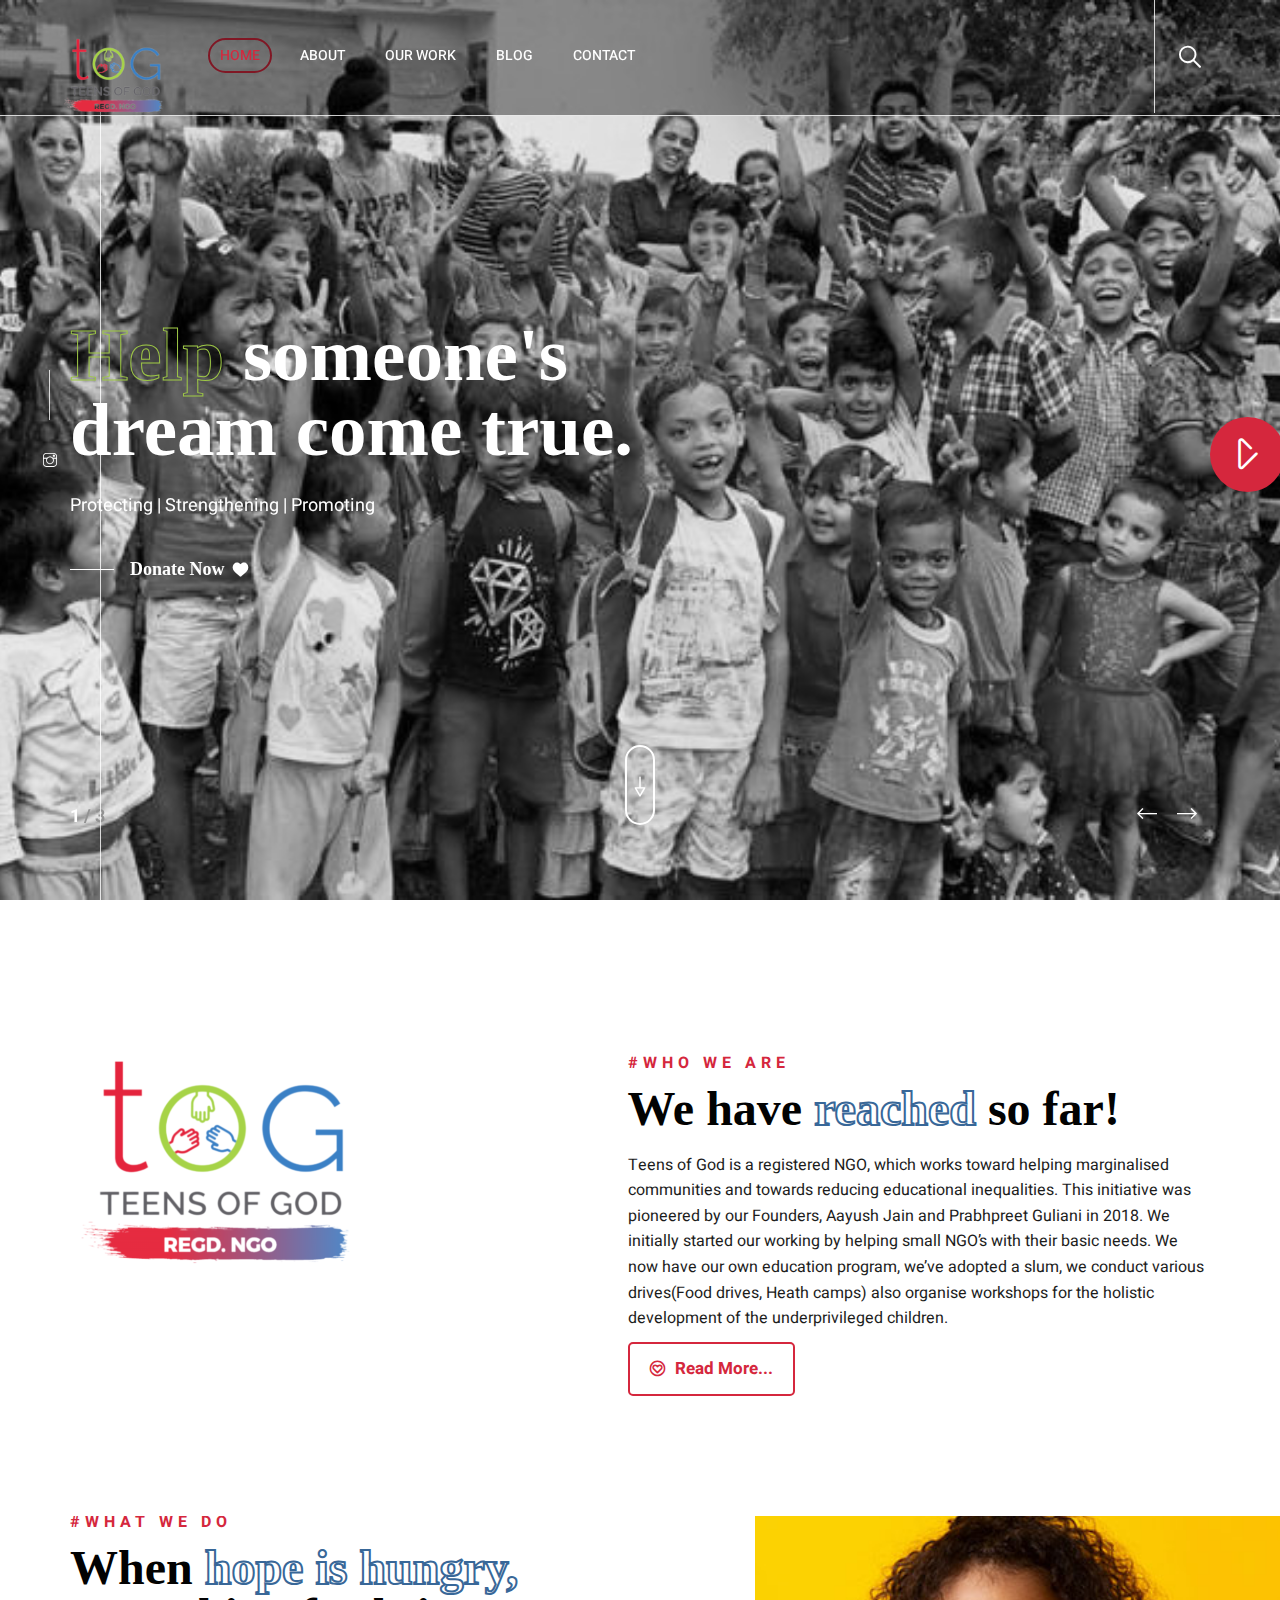
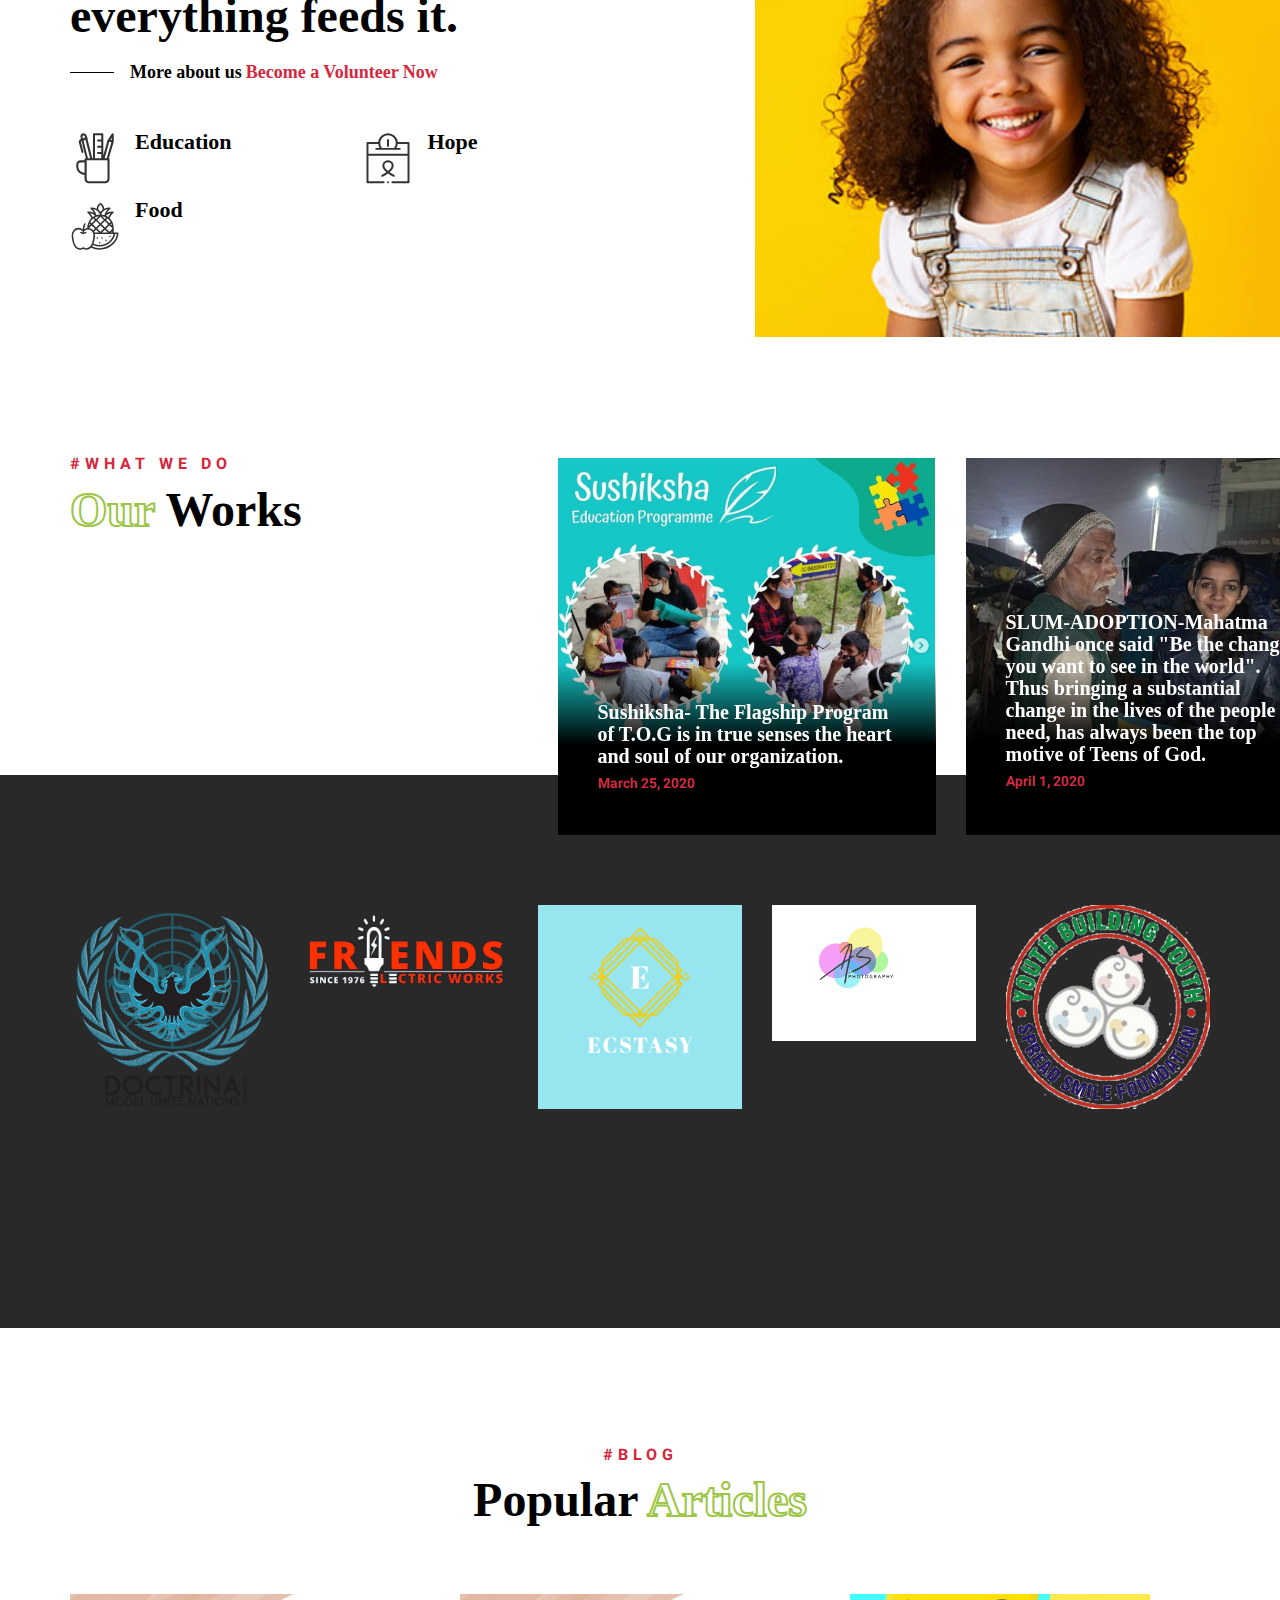
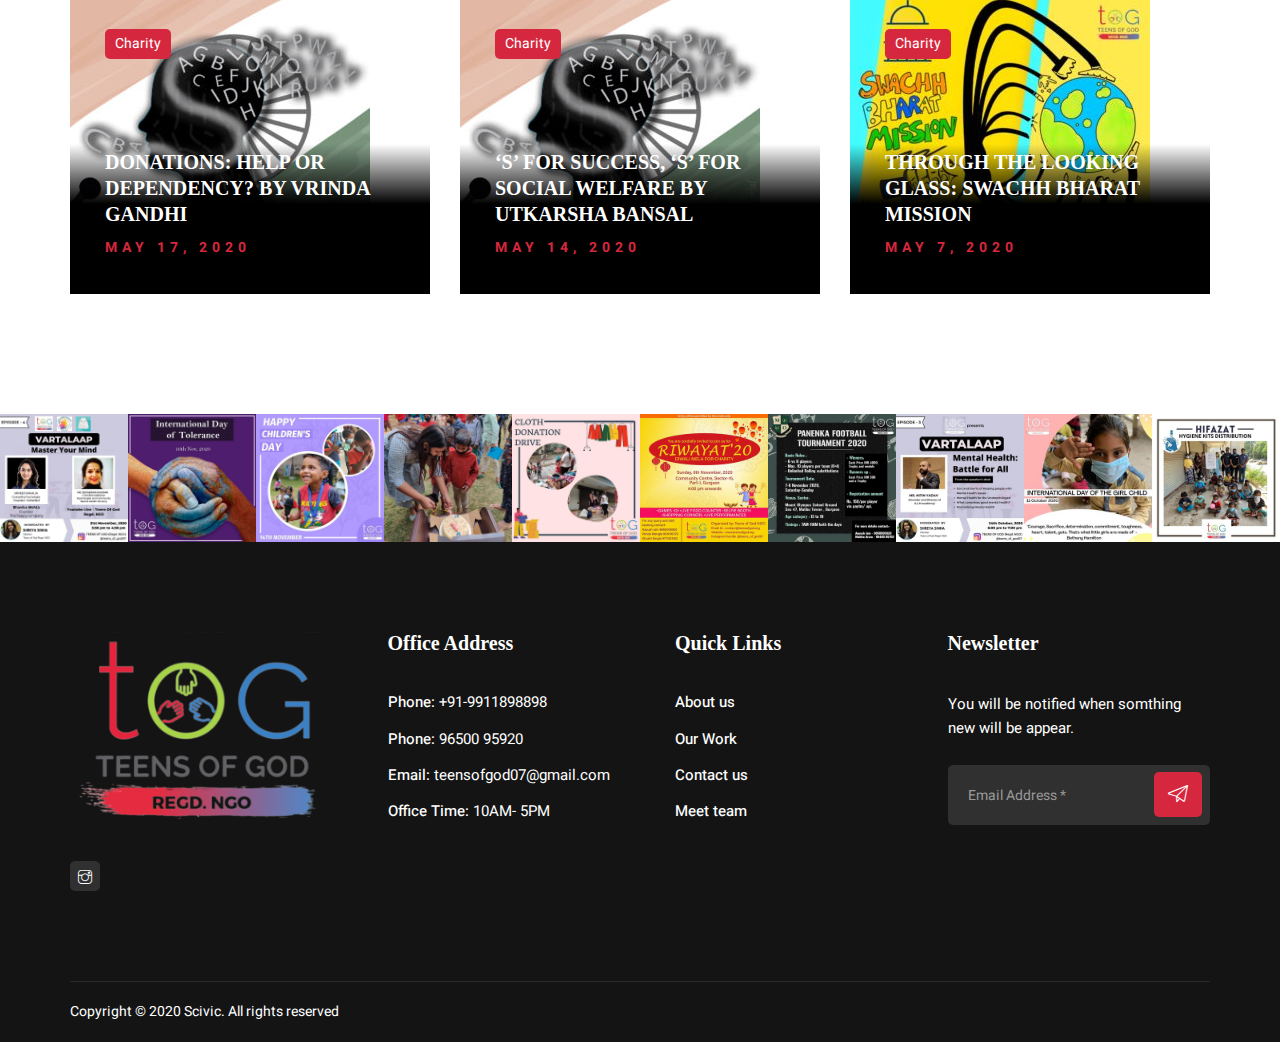
==== index.html @ b23a8e09 "host" ====
<!DOCTYPE html>
<html lang="en">


<head>
    <meta charset="utf-8">
    <meta http-equiv="X-UA-Compatible" content="IE=edge">
    <meta name="viewport" content="width=device-width, initial-scale=1">
    <meta name="author" content="">

    <title> TOG - Teens of God (Regd.NGO) Every effort count</title>

    <link href="assets/css/themify-icons.css" rel="stylesheet">
    <link href="assets/css/flaticon.css" rel="stylesheet">
    <link href="assets/css/bootstrap.min.css" rel="stylesheet">
    <link href="assets/css/animate.css" rel="stylesheet">
    <link href="assets/css/owl.carousel.css" rel="stylesheet">
    <link href="assets/css/owl.theme.css" rel="stylesheet">
    <link href="assets/css/slick.css" rel="stylesheet">
    <link href="assets/css/slick-theme.css" rel="stylesheet">
    <link href="assets/css/swiper.min.css" rel="stylesheet">
    <link href="assets/css/owl.transitions.css" rel="stylesheet">
    <link href="assets/css/jquery.fancybox.css" rel="stylesheet">
    <link href="assets/css/style.css" rel="stylesheet">



</head>

<body>

  
    <div class="page-wrapper">

        
        <div class="preloader">
            <div class="preloader-inner">
                <div class="double-bounce1"></div>
                <div class="double-bounce2"></div>
            </div>
        </div>
        

        
        <header id="header" class="site-header header-style-1">
            <!-- <div class="overlay1"></div> -->
            <nav class="navigation navbar navbar-default">
                <div class="container-fluid">
                    <div class="navbar-header">
                        <button type="button" class="open-btn">
                            <span class="sr-only">Toggle navigation</span>
                            <span class="icon-bar"></span>
                            <span class="icon-bar"></span>
                            <span class="icon-bar"></span>
                        </button>
                        <a class="navbar-brand" href="index.html"><img src="assets/images/logo-4.png" height="80px"
                                alt></a>
                    </div>
                    <div id="navbar" class="navbar-collapse collapse navbar-left navigation-holder">
                        <button class="close-navbar"><i class="ti-close"></i></button>
                        <ul class="nav navbar-nav">



                            <li class="current-menu-item"><a href="index.html">Home</a></li>





                            <li><a href="about.html">About</a></li>


                            <li><a href="our-work.html">Our Work</a></li>
                            <li><a href="blog.html">Blog</a></li>


                            <li><a href="contact.html">Contact</a></li>
                        </ul>
                    </div><!-- end of nav-collapse -->

                    <div class="cart-search-contact">
                        <div class="header-search-form-wrapper" style="padding-right: 10px;">
                            <button class="search-toggle-btn"><i class="fi flaticon-search"></i></button>
                            <div class="header-search-form">
                                <form>
                                    <div>
                                        <input type="text" class="form-control" placeholder="Search here...">
                                        <button type="submit"><i class="ti-search"></i></button>
                                    </div>
                                </form>
                            </div>
                        </div>
                        
                        <div class="donate-btn">
                            <!-- <a id="don"href="#" class="theme-btn-s1"><i class="fi flaticon-like"></i> Donate Now</a>
                            <script>
                                document.getElementById("don").addEventListener('click',(e)=>{
                                    var f=document.getElementById("pay");
                                    f.submit();
                                    
                                });
                            </script> -->
                            <form id="pay"><script src="https://checkout.razorpay.com/v1/payment-button.js" data-payment_button_id="pl_G3BEYENTpF7dLV"> </script> </form>
                        </div>
                    </div>

                </div><!-- end of container -->
            </nav>
        </header>
       


        
        <section class="hero-slider hero-style-1">

            <div class="swiper-container">
                <div class="swiper-wrapper">
                    <div class="swiper-slide overlay">
                        <div class="slide-inner slide-bg-image" data-background="assets/images/slider/1.1.jpg">
                            <div class="container">
                                <div data-swiper-parallax="300" class="slide-title">
                                    <h2> <span>Help</span> someone's dream come true.</h2>
                                </div>
                                <div data-swiper-parallax="400" class="slide-text">
                                    <p>Protecting | Strengthening | Promoting</p>
                                </div>
                                <div class="clearfix"></div>
                                <div data-swiper-parallax="500" class="slide-btns">
                                    <a href="#" class="theme-btn-s2">Donate Now <i class="fi flaticon-heart-1"></i></a>
                                </div>
                                <div class="video-btns">
                                    <a href="https://www.instagram.com/p/BrpBWwZh907/embed" class="video-btn"
                                        data-type="iframe" tabindex="0"><i class="fi flaticon-play-1"></i></a>
                                </div>
                            </div>
                        </div> <!-- end slide-inner -->
                    </div> <!-- end swiper-slide -->

                    <div class="swiper-slide">
                        <div class="slide-inner slide-bg-image" data-background="assets/images/slider/2.2.jpg">
                            <div class="container">
                                <div data-swiper-parallax="300" class="slide-title">
                                    <h2>Help <span>someone's dream</span> come true.</h2>
                                </div>
                                <div data-swiper-parallax="400" class="slide-text">
                                    <p>Protecting | Strengthening | Promoting</p>
                                </div>
                                <div class="clearfix"></div>
                                <div data-swiper-parallax="500" class="slide-btns">
                                    <a href="#" class="theme-btn-s2">Donate Now <i class="fi flaticon-heart-1"></i></a>
                                </div>
                                <div class="video-btns">
                                    <a href="https://www.instagram.com/p/BrpBWwZh907/embed" class="video-btn"
                                        data-type="iframe" tabindex="0"><i class="fi flaticon-play-1"></i></a>
                                </div>
                            </div>
                        </div> <!-- end slide-inner -->
                    </div> <!-- end swiper-slide -->

                    <div class="swiper-slide">
                        <div class="slide-inner slide-bg-image" data-background="assets/images/slider/3.3.jpg">
                            <div class="container">
                                <div data-swiper-parallax="300" class="slide-title">
                                    <h2>Help someone's dream <span>come true.</span></h2>
                                </div>
                                <div data-swiper-parallax="400" class="slide-text">
                                    <p>Protecting | Strengthening | Promoting</p>
                                </div>
                                <div class="clearfix"></div>
                                <div data-swiper-parallax="500" class="slide-btns">
                                    <a href="https://razorpay.com/payment-button/pl_G3BEYENTpF7dLV/view/?utm_source=payment_button&utm_medium=button&utm_campaign=payment_button" class="theme-btn-s2">Donate Now <i class="fi flaticon-heart-1"></i></a>
                                </div>
                                <div class="video-btns">
                                    <a href="https://www.instagram.com/p/BrpBWwZh907/embed" class="video-btn"
                                        data-type="iframe" tabindex="0"><i class="fi flaticon-play-1"></i></a>
                                </div>
                            </div>
                        </div> <!-- end slide-inner -->
                    </div><!-- end swiper-slide -->
                </div>
                <!-- end swiper-wrapper -->

                <!-- swipper controls -->
                <div class="swiper-pagination"></div>
                <div class="container">
                    <div class="swiper-button-next"></div>
                    <div class="swiper-button-prev"></div>
                </div>

                <div class="social" style="z-index: 100000000000 !important;">
                    <ul>
                        
                        <li><a href="https://www.instagram.com/teens_of_god07/"><i class="ti-instagram"></i></a></li>
                    </ul>
                </div>

                <div class="scroll">
                    <a href="#about" id="scroll"><i class="fi flaticon-down-arrow-2"></i></a>
                </div>

            </div>
        </section>
       


       
        <section class="target-area section-padding" id="about">
            <div class="container">
                <div class="row">
                    <div class="col col-md-5">
                        <div class="img-holder" style="padding-top:30px;">
                            <img src="assets/images/logo-4.png" alt>
                        </div>
                    </div>
                    <div class="col col-md-7">
                        <div class="target-content">
                            <div class="section-title">
                                <span>#Who we are</span>
                                <h2>We have <span style="-webkit-text-stroke-color: #386798">reached</span> so far!</h2>
                            </div>
                            <div class="content">
                                <p>Teens of God is a registered NGO, which works toward helping marginalised communities
                                    and towards reducing educational inequalities. This initiative was pioneered by our
                                    Founders, Aayush Jain and Prabhpreet Guliani in 2018. We initially started our
                                    working by helping small NGO’s with their basic needs. We now have our own education
                                    program, we’ve adopted a slum, we conduct various drives(Food drives, Heath camps)
                                    also organise workshops for the holistic development of the underprivileged
                                    children.</p>

                                <!-- <div class="goal-raised">
                                    <div>
                                        <span>Donation goal </span>
                                        <h3>Rs. 45,000</h3>
                                    </div>
                                    <div>
                                        <span>Donation raised </span>
                                        <h3>Rs. 35,000</h3>                                        
                                    </div>
                                </div> -->
                               
                                    
                                <a href="about.html" class="theme-btn-s3"><i class="fi flaticon-like"></i> Read More...</a>
                            </div>
                        </div>
                    </div>
                </div>
            </div> <!-- end container -->
        </section>
        


  


        <section class="about-section">
            <div class="content-area">
                <div class="left-col">
                    <div class="about-area">
                        <div class="section-title">
                            <span>#What we do</span>
                            <h2>When <span style="-webkit-text-stroke-color: #386798">hope is hungry, </span>everything feeds it.</h2>
                        </div>
                        <div class="about-details">
                            <div>
                                <a href="about.html" class="theme-btn-s4">More about us</a>
                                <a href="contact.html" class="theme-btn-s5">Become a Volunteer Now</a>
                            </div>
                            <div class="about-features">
                                <div>
                                    <div class="icon">
                                        <i class="fi flaticon-pencil-case"></i>
                                    </div>
                                    <h3>Education</h3>

                                </div>
                                <div>
                                    <div class="icon">
                                        <i class="fi flaticon-donation"></i>
                                    </div>
                                    <h3>Hope</h3>
                                </div>
                                <div>
                                    <div class="icon">
                                        <i class="fi flaticon-fruits"></i>
                                    </div>
                                    <h3>Food</h3>
                                </div>
                            </div>
                        </div>
                    </div>
                </div>
                <div class="right-col data-bg-image" data-background="assets/images/about-s3.jpg">
                    <div class="img-holder" >
                        <!-- <img src="assets/images/about.jpg" alt> -->

                    </div>
                </div>
            </div> <!-- end content-area -->
        </section>
        


       
        <section class="events-section section-padding">
            <div class="container">
                <div class="row">
                    <div class="col col-md-5">
                        <div class="section-title">
                            <span>#What we do</span>
                            <h2><span>Our </span>Works</h2>
                        </div>
                        <div class="about-details">
                            
                        </div>
                    </div>
                    <div class="col col-md-7">

                        <div class="events-slider-holder">
                            <div class="events-slider">
                                
                                <div class="events-slider-item">
                                    <div class="grid">
                                        <div class="img-holder">
                                            <img src="assets/images/Sushiksha.png" alt>
                                        </div>
                                        <div class="details">
                                            <div class="inner">
                                                <h3><a href="Sushiksha.html">Sushiksha- The Flagship Program of T.O.G is in true senses the heart and soul of our organization.</a></h3>
                                                <p> March 25, 2020</p>
                                            </div>
                                        </div>
                                    </div>
                                </div>
                                <div class="events-slider-item">
                                    <div class="grid">
                                        <div class="img-holder">
                                            <img src="assets/images/slum.png" alt>
                                        </div>
                                        <div class="details">
                                            <div class="inner">
                                                <h3><a href="Slum.html">SLUM-ADOPTION-Mahatma Gandhi once said "Be the change you want to see in the world". Thus bringing a substantial change in the lives of the people in need, has always been the top motive of Teens of God.</a></h3>
                                                <p> April 1, 2020</p>
                                            </div>
                                        </div>
                                    </div>
                                </div>
                            </div>

                            <div class="events-slider-nav">
                                <div class="events-slider-arrows">
                                    <div class="slider-prev"><i class="fi flaticon-back"></i></div>
                                    <div class="slider-next"><i class="fi flaticon-next"></i></div>
                                </div>
                            </div>

                        </div>
                    </div>
                </div>
            </div> <!-- end container -->
        </section>
        


        <section class="partner-section">
            <h2 class="hidden">Partners</h2>
            <div class="container">
                <div class="row">
                    <div class="col col-xs-12">
                        <div class="partners-slider">
                            <div>
                                <img src="assets/images/partners/1.png" alt>
                            </div>
                            <div>
                                <img src="assets/images/partners/2.png" alt>
                            </div>
                            <div>
                                <img src="assets/images/partners/3.png" alt>
                            </div>
                            <div>
                                <img src="assets/images/partners/4.png" alt>
                            </div>
                            <div>
                                <img src="assets/images/partners/5.png" alt>
                            </div>
                            <div>
                                <img src="assets/images/partners/6.png" alt>
                            </div>
                          
                        </div>
                    </div>
                </div>
            </div> 
            
        </section>
     


     

      
        <section class="blog-section section-padding">
            <div class="container">
                <div class="row">
                    <div class="col col-xs-12">
                        <div class="section-title-s2">
                            <span>#Blog</span>
                            <h2>Popular <span>Articles</span></h2>
                        </div>
                    </div>
                </div>
                <div class="row">
                    <div class="col col-xs-12">
                        <div class="blog-grids">
                            <div class="grid">
                                <div class="entry-media">
                                    <img src="assets/images/blog/blog2.jpg" alt>
                                </div>
                                <div class="cat">
                                    <a href="#">Charity</a>
                                </div>
                                <div class="entry-details">
                                    <h3><a href="blog1.html">DONATIONS: HELP OR DEPENDENCY? BY VRINDA GANDHI</a></h3>
                                    <p class="date">May 17, 2020</p>
                                </div>
                            </div>
                            <div class="grid">
                                <div class="entry-media">
                                    <img src="assets/images/blog/blog2.jpg" alt>
                                </div>
                                <div class="cat">
                                    <a href="#">Charity</a>
                                </div>
                                <div class="entry-details">
                                    <h3><a href="blog2.html">‘S’ FOR SUCCESS, ‘S’ FOR SOCIAL WELFARE BY UTKARSHA BANSAL</a></h3>
                                    <p class="date">May 14, 2020</p>
                                </div>
                            </div>
                            <div class="grid">
                                <div class="entry-media">
                                    <img src="assets/images/blog/blog3.jpeg" alt>
                                </div>
                                <div class="cat">
                                    <a href="#">Charity</a>
                                </div>
                                <div class="entry-details">
                                    <h3><a href="blog3.html">THROUGH THE LOOKING GLASS: SWACHH BHARAT MISSION</a></h3>
                                    <p class="date">May 7, 2020</p>
                                </div>
                            </div>
                        </div>
                       
                    </div>
                </div>
            </div> <!-- end container -->
        </section>
      
      

       
        <section class="instagram-section">
            <h2 class="hidden">Instagran</h2>
            <div class="instagram-grids">
                <div class="grid">
                    <a href="https://www.instagram.com/p/CHunB7HFliO/" target="_blank"><img src="assets/images/instagram/1.jpg" alt></a>
                    
                </div>
                <div class="grid">
                    <a href="#" target="_blank"><img src="assets/images/instagram/2.jpg" alt></a>
                </div>
                <div class="grid">
                    <a href="#"target="_blank"><img src="assets/images/instagram/3.jpg" alt></a>
                </div>
                <div class="grid">
                    <a href="#"target="_blank"><img src="assets/images/instagram/4.jpg" alt></a>
                </div>
                <div class="grid">
                    <a href="#"target="_blank"><img src="assets/images/instagram/5.jpg" alt></a>
                </div>
                <div class="grid">
                    <a href="#"target="_blank"><img src="assets/images/instagram/6.jpg" alt></a>
                </div>
                <div class="grid"target="_blank">
                    <a href="#"><img src="assets/images/instagram/7.jpg" alt></a>
                </div>
                <div class="grid"target="_blank">
                    <a href="#"><img src="assets/images/instagram/8.jpg" alt></a>
                </div>
                <div class="grid"target="_blank">
                    <a href="#"><img src="assets/images/instagram/9.jpg" alt></a>
                </div>
                <div class="grid"target="_blank">
                    <a href="#"><img src="assets/images/instagram/10.jpg" alt></a>
                </div>
            </div>
        </section>
       


       
        <footer class="site-footer">
            <div class="upper-footer">
                <div class="container">
                    <div class="row">
                        <div class="col col-lg-3 col-md-3 col-sm-6">
                            <div class="widget about-widget">
                                <div class="widget-title">
                                    <h3>
                                        <span class="hidden">About us</span>
                                        <img src="assets/images/logo-4.png" alt>
                                    </h3>
                                </div>
                                
                                <div class="social-icons">
                                    <ul>
                                        
                                        <li><a href="https://www.instagram.com/teens_of_god07/"><i class="ti-instagram"></i></a></li>
                                    </ul>
                                </div>
                            </div>
                        </div>
                        <div class="col col-lg-3 col-md-3 col-sm-6">
                            <div class="widget contact-widget service-link-widget">
                                <div class="widget-title">
                                    <h3>Office Address</h3>
                                </div>
                                <ul>
                                    
                                    <li><span>Phone:</span>  +91-9911898898</li>
                                    <li><span>Phone:</span>  96500 95920</li>
                                    <li><span>Email:</span> teensofgod07@gmail.com</li>
                                    <li><span>Office Time:</span> 10AM- 5PM</li>
                                </ul>
                            </div>
                        </div>
                        <div class="col col-lg-3 col-md-3 col-sm-6">
                            <div class="widget link-widget">
                                <div class="widget-title">
                                    <h3>Quick Links</h3>
                                </div>
                                <ul>
                                    <li><a href="about.html">About us</a></li>
                                    <li><a href="our-work.html">Our Work</a></li>
                                    <li><a href="contact.html">Contact us</a></li>
                                    <li><a href="team.html">Meet team</a></li>
                                </ul>
                                
                            </div>
                        </div>
                        <div class="col col-lg-3 col-md-3 col-sm-6">
                            <div class="widget newsletter-widget">
                                <div class="widget-title">
                                    <h3>Newsletter</h3>
                                </div>
                                <p>You will be notified when somthing new will be appear.</p>
                                <form>
                                    <div class="input-1">
                                        <input type="email" class="form-control" placeholder="Email Address *" required>
                                    </div>
                                    <div class="submit clearfix">
                                        <button type="submit"><i class="fi flaticon-paper-plane"></i></button>
                                    </div>
                                </form>
                            </div>
                        </div>
                    </div>
                </div> <!-- end container -->
            </div>
            <div class="lower-footer">
                <div class="container">
                    <div class="row">
                        <div class="separator"></div>
                        <div class="col col-xs-12">
                            <p class="copyright">Copyright &copy; 2020 Scivic. All rights reserved</p>
                           
                        </div>
                    </div>
                </div>
            </div>
        </footer>
       
    </div>
  



 
    <script src="assets/js/jquery.min.js"></script>
    <script src="assets/js/bootstrap.min.js"></script>

   
    <script src="assets/js/jquery-plugin-collection.js"></script>
    <script src="assets/js/script.js"></script>
</body>

</html>
---- assets/css/themify-icons.css ----
@font-face {
	font-family: 'themify';
	src:url('../fonts/themify9f24.eot?-fvbane');
	src:url('../fonts/themifyd41d.eot?#iefix-fvbane') format('embedded-opentype'),
		url('../fonts/themify9f24.woff?-fvbane') format('woff'),
		url('../fonts/themify9f24.ttf?-fvbane') format('truetype'),
		url('../fonts/themify9f24.svg?-fvbane#themify') format('svg');
	font-weight: normal;
	font-style: normal;
}

[class^="ti-"], [class*=" ti-"] {
	font-family: 'themify';
	speak: none;
	font-style: normal;
	font-weight: normal;
	font-variant: normal;
	text-transform: none;
	line-height: 1;

	/* Better Font Rendering =========== */
	-webkit-font-smoothing: antialiased;
	-moz-osx-font-smoothing: grayscale;
}

.ti-wand:before {
	content: "\e600";
}
.ti-volume:before {
	content: "\e601";
}
.ti-user:before {
	content: "\e602";
}
.ti-unlock:before {
	content: "\e603";
}
.ti-unlink:before {
	content: "\e604";
}
.ti-trash:before {
	content: "\e605";
}
.ti-thought:before {
	content: "\e606";
}
.ti-target:before {
	content: "\e607";
}
.ti-tag:before {
	content: "\e608";
}
.ti-tablet:before {
	content: "\e609";
}
.ti-star:before {
	content: "\e60a";
}
.ti-spray:before {
	content: "\e60b";
}
.ti-signal:before {
	content: "\e60c";
}
.ti-shopping-cart:before {
	content: "\e60d";
}
.ti-shopping-cart-full:before {
	content: "\e60e";
}
.ti-settings:before {
	content: "\e60f";
}
.ti-search:before {
	content: "\e610";
}
.ti-zoom-in:before {
	content: "\e611";
}
.ti-zoom-out:before {
	content: "\e612";
}
.ti-cut:before {
	content: "\e613";
}
.ti-ruler:before {
	content: "\e614";
}
.ti-ruler-pencil:before {
	content: "\e615";
}
.ti-ruler-alt:before {
	content: "\e616";
}
.ti-bookmark:before {
	content: "\e617";
}
.ti-bookmark-alt:before {
	content: "\e618";
}
.ti-reload:before {
	content: "\e619";
}
.ti-plus:before {
	content: "\e61a";
}
.ti-pin:before {
	content: "\e61b";
}
.ti-pencil:before {
	content: "\e61c";
}
.ti-pencil-alt:before {
	content: "\e61d";
}
.ti-paint-roller:before {
	content: "\e61e";
}
.ti-paint-bucket:before {
	content: "\e61f";
}
.ti-na:before {
	content: "\e620";
}
.ti-mobile:before {
	content: "\e621";
}
.ti-minus:before {
	content: "\e622";
}
.ti-medall:before {
	content: "\e623";
}
.ti-medall-alt:before {
	content: "\e624";
}
.ti-marker:before {
	content: "\e625";
}
.ti-marker-alt:before {
	content: "\e626";
}
.ti-arrow-up:before {
	content: "\e627";
}
.ti-arrow-right:before {
	content: "\e628";
}
.ti-arrow-left:before {
	content: "\e629";
}
.ti-arrow-down:before {
	content: "\e62a";
}
.ti-lock:before {
	content: "\e62b";
}
.ti-location-arrow:before {
	content: "\e62c";
}
.ti-link:before {
	content: "\e62d";
}
.ti-layout:before {
	content: "\e62e";
}
.ti-layers:before {
	content: "\e62f";
}
.ti-layers-alt:before {
	content: "\e630";
}
.ti-key:before {
	content: "\e631";
}
.ti-import:before {
	content: "\e632";
}
.ti-image:before {
	content: "\e633";
}
.ti-heart:before {
	content: "\e634";
}
.ti-heart-broken:before {
	content: "\e635";
}
.ti-hand-stop:before {
	content: "\e636";
}
.ti-hand-open:before {
	content: "\e637";
}
.ti-hand-drag:before {
	content: "\e638";
}
.ti-folder:before {
	content: "\e639";
}
.ti-flag:before {
	content: "\e63a";
}
.ti-flag-alt:before {
	content: "\e63b";
}
.ti-flag-alt-2:before {
	content: "\e63c";
}
.ti-eye:before {
	content: "\e63d";
}
.ti-export:before {
	content: "\e63e";
}
.ti-exchange-vertical:before {
	content: "\e63f";
}
.ti-desktop:before {
	content: "\e640";
}
.ti-cup:before {
	content: "\e641";
}
.ti-crown:before {
	content: "\e642";
}
.ti-comments:before {
	content: "\e643";
}
.ti-comment:before {
	content: "\e644";
}
.ti-comment-alt:before {
	content: "\e645";
}
.ti-close:before {
	content: "\e646";
}
.ti-clip:before {
	content: "\e647";
}
.ti-angle-up:before {
	content: "\e648";
}
.ti-angle-right:before {
	content: "\e649";
}
.ti-angle-left:before {
	content: "\e64a";
}
.ti-angle-down:before {
	content: "\e64b";
}
.ti-check:before {
	content: "\e64c";
}
.ti-check-box:before {
	content: "\e64d";
}
.ti-camera:before {
	content: "\e64e";
}
.ti-announcement:before {
	content: "\e64f";
}
.ti-brush:before {
	content: "\e650";
}
.ti-briefcase:before {
	content: "\e651";
}
.ti-bolt:before {
	content: "\e652";
}
.ti-bolt-alt:before {
	content: "\e653";
}
.ti-blackboard:before {
	content: "\e654";
}
.ti-bag:before {
	content: "\e655";
}
.ti-move:before {
	content: "\e656";
}
.ti-arrows-vertical:before {
	content: "\e657";
}
.ti-arrows-horizontal:before {
	content: "\e658";
}
.ti-fullscreen:before {
	content: "\e659";
}
.ti-arrow-top-right:before {
	content: "\e65a";
}
.ti-arrow-top-left:before {
	content: "\e65b";
}
.ti-arrow-circle-up:before {
	content: "\e65c";
}
.ti-arrow-circle-right:before {
	content: "\e65d";
}
.ti-arrow-circle-left:before {
	content: "\e65e";
}
.ti-arrow-circle-down:before {
	content: "\e65f";
}
.ti-angle-double-up:before {
	content: "\e660";
}
.ti-angle-double-right:before {
	content: "\e661";
}
.ti-angle-double-left:before {
	content: "\e662";
}
.ti-angle-double-down:before {
	content: "\e663";
}
.ti-zip:before {
	content: "\e664";
}
.ti-world:before {
	content: "\e665";
}
.ti-wheelchair:before {
	content: "\e666";
}
.ti-view-list:before {
	content: "\e667";
}
.ti-view-list-alt:before {
	content: "\e668";
}
.ti-view-grid:before {
	content: "\e669";
}
.ti-uppercase:before {
	content: "\e66a";
}
.ti-upload:before {
	content: "\e66b";
}
.ti-underline:before {
	content: "\e66c";
}
.ti-truck:before {
	content: "\e66d";
}
.ti-timer:before {
	content: "\e66e";
}
.ti-ticket:before {
	content: "\e66f";
}
.ti-thumb-up:before {
	content: "\e670";
}
.ti-thumb-down:before {
	content: "\e671";
}
.ti-text:before {
	content: "\e672";
}
.ti-stats-up:before {
	content: "\e673";
}
.ti-stats-down:before {
	content: "\e674";
}
.ti-split-v:before {
	content: "\e675";
}
.ti-split-h:before {
	content: "\e676";
}
.ti-smallcap:before {
	content: "\e677";
}
.ti-shine:before {
	content: "\e678";
}
.ti-shift-right:before {
	content: "\e679";
}
.ti-shift-left:before {
	content: "\e67a";
}
.ti-shield:before {
	content: "\e67b";
}
.ti-notepad:before {
	content: "\e67c";
}
.ti-server:before {
	content: "\e67d";
}
.ti-quote-right:before {
	content: "\e67e";
}
.ti-quote-left:before {
	content: "\e67f";
}
.ti-pulse:before {
	content: "\e680";
}
.ti-printer:before {
	content: "\e681";
}
.ti-power-off:before {
	content: "\e682";
}
.ti-plug:before {
	content: "\e683";
}
.ti-pie-chart:before {
	content: "\e684";
}
.ti-paragraph:before {
	content: "\e685";
}
.ti-panel:before {
	content: "\e686";
}
.ti-package:before {
	content: "\e687";
}
.ti-music:before {
	content: "\e688";
}
.ti-music-alt:before {
	content: "\e689";
}
.ti-mouse:before {
	content: "\e68a";
}
.ti-mouse-alt:before {
	content: "\e68b";
}
.ti-money:before {
	content: "\e68c";
}
.ti-microphone:before {
	content: "\e68d";
}
.ti-menu:before {
	content: "\e68e";
}
.ti-menu-alt:before {
	content: "\e68f";
}
.ti-map:before {
	content: "\e690";
}
.ti-map-alt:before {
	content: "\e691";
}
.ti-loop:before {
	content: "\e692";
}
.ti-location-pin:before {
	content: "\e693";
}
.ti-list:before {
	content: "\e694";
}
.ti-light-bulb:before {
	content: "\e695";
}
.ti-Italic:before {
	content: "\e696";
}
.ti-info:before {
	content: "\e697";
}
.ti-infinite:before {
	content: "\e698";
}
.ti-id-badge:before {
	content: "\e699";
}
.ti-hummer:before {
	content: "\e69a";
}
.ti-home:before {
	content: "\e69b";
}
.ti-help:before {
	content: "\e69c";
}
.ti-headphone:before {
	content: "\e69d";
}
.ti-harddrives:before {
	content: "\e69e";
}
.ti-harddrive:before {
	content: "\e69f";
}
.ti-gift:before {
	content: "\e6a0";
}
.ti-game:before {
	content: "\e6a1";
}
.ti-filter:before {
	content: "\e6a2";
}
.ti-files:before {
	content: "\e6a3";
}
.ti-file:before {
	content: "\e6a4";
}
.ti-eraser:before {
	content: "\e6a5";
}
.ti-envelope:before {
	content: "\e6a6";
}
.ti-download:before {
	content: "\e6a7";
}
.ti-direction:before {
	content: "\e6a8";
}
.ti-direction-alt:before {
	content: "\e6a9";
}
.ti-dashboard:before {
	content: "\e6aa";
}
.ti-control-stop:before {
	content: "\e6ab";
}
.ti-control-shuffle:before {
	content: "\e6ac";
}
.ti-control-play:before {
	content: "\e6ad";
}
.ti-control-pause:before {
	content: "\e6ae";
}
.ti-control-forward:before {
	content: "\e6af";
}
.ti-control-backward:before {
	content: "\e6b0";
}
.ti-cloud:before {
	content: "\e6b1";
}
.ti-cloud-up:before {
	content: "\e6b2";
}
.ti-cloud-down:before {
	content: "\e6b3";
}
.ti-clipboard:before {
	content: "\e6b4";
}
.ti-car:before {
	content: "\e6b5";
}
.ti-calendar:before {
	content: "\e6b6";
}
.ti-book:before {
	content: "\e6b7";
}
.ti-bell:before {
	content: "\e6b8";
}
.ti-basketball:before {
	content: "\e6b9";
}
.ti-bar-chart:before {
	content: "\e6ba";
}
.ti-bar-chart-alt:before {
	content: "\e6bb";
}
.ti-back-right:before {
	content: "\e6bc";
}
.ti-back-left:before {
	content: "\e6bd";
}
.ti-arrows-corner:before {
	content: "\e6be";
}
.ti-archive:before {
	content: "\e6bf";
}
.ti-anchor:before {
	content: "\e6c0";
}
.ti-align-right:before {
	content: "\e6c1";
}
.ti-align-left:before {
	content: "\e6c2";
}
.ti-align-justify:before {
	content: "\e6c3";
}
.ti-align-center:before {
	content: "\e6c4";
}
.ti-alert:before {
	content: "\e6c5";
}
.ti-alarm-clock:before {
	content: "\e6c6";
}
.ti-agenda:before {
	content: "\e6c7";
}
.ti-write:before {
	content: "\e6c8";
}
.ti-window:before {
	content: "\e6c9";
}
.ti-widgetized:before {
	content: "\e6ca";
}
.ti-widget:before {
	content: "\e6cb";
}
.ti-widget-alt:before {
	content: "\e6cc";
}
.ti-wallet:before {
	content: "\e6cd";
}
.ti-video-clapper:before {
	content: "\e6ce";
}
.ti-video-camera:before {
	content: "\e6cf";
}
.ti-vector:before {
	content: "\e6d0";
}
.ti-themify-logo:before {
	content: "\e6d1";
}
.ti-themify-favicon:before {
	content: "\e6d2";
}
.ti-themify-favicon-alt:before {
	content: "\e6d3";
}
.ti-support:before {
	content: "\e6d4";
}
.ti-stamp:before {
	content: "\e6d5";
}
.ti-split-v-alt:before {
	content: "\e6d6";
}
.ti-slice:before {
	content: "\e6d7";
}
.ti-shortcode:before {
	content: "\e6d8";
}
.ti-shift-right-alt:before {
	content: "\e6d9";
}
.ti-shift-left-alt:before {
	content: "\e6da";
}
.ti-ruler-alt-2:before {
	content: "\e6db";
}
.ti-receipt:before {
	content: "\e6dc";
}
.ti-pin2:before {
	content: "\e6dd";
}
.ti-pin-alt:before {
	content: "\e6de";
}
.ti-pencil-alt2:before {
	content: "\e6df";
}
.ti-palette:before {
	content: "\e6e0";
}
.ti-more:before {
	content: "\e6e1";
}
.ti-more-alt:before {
	content: "\e6e2";
}
.ti-microphone-alt:before {
	content: "\e6e3";
}
.ti-magnet:before {
	content: "\e6e4";
}
.ti-line-double:before {
	content: "\e6e5";
}
.ti-line-dotted:before {
	content: "\e6e6";
}
.ti-line-dashed:before {
	content: "\e6e7";
}
.ti-layout-width-full:before {
	content: "\e6e8";
}
.ti-layout-width-default:before {
	content: "\e6e9";
}
.ti-layout-width-default-alt:before {
	content: "\e6ea";
}
.ti-layout-tab:before {
	content: "\e6eb";
}
.ti-layout-tab-window:before {
	content: "\e6ec";
}
.ti-layout-tab-v:before {
	content: "\e6ed";
}
.ti-layout-tab-min:before {
	content: "\e6ee";
}
.ti-layout-slider:before {
	content: "\e6ef";
}
.ti-layout-slider-alt:before {
	content: "\e6f0";
}
.ti-layout-sidebar-right:before {
	content: "\e6f1";
}
.ti-layout-sidebar-none:before {
	content: "\e6f2";
}
.ti-layout-sidebar-left:before {
	content: "\e6f3";
}
.ti-layout-placeholder:before {
	content: "\e6f4";
}
.ti-layout-menu:before {
	content: "\e6f5";
}
.ti-layout-menu-v:before {
	content: "\e6f6";
}
.ti-layout-menu-separated:before {
	content: "\e6f7";
}
.ti-layout-menu-full:before {
	content: "\e6f8";
}
.ti-layout-media-right-alt:before {
	content: "\e6f9";
}
.ti-layout-media-right:before {
	content: "\e6fa";
}
.ti-layout-media-overlay:before {
	content: "\e6fb";
}
.ti-layout-media-overlay-alt:before {
	content: "\e6fc";
}
.ti-layout-media-overlay-alt-2:before {
	content: "\e6fd";
}
.ti-layout-media-left-alt:before {
	content: "\e6fe";
}
.ti-layout-media-left:before {
	content: "\e6ff";
}
.ti-layout-media-center-alt:before {
	content: "\e700";
}
.ti-layout-media-center:before {
	content: "\e701";
}
.ti-layout-list-thumb:before {
	content: "\e702";
}
.ti-layout-list-thumb-alt:before {
	content: "\e703";
}
.ti-layout-list-post:before {
	content: "\e704";
}
.ti-layout-list-large-image:before {
	content: "\e705";
}
.ti-layout-line-solid:before {
	content: "\e706";
}
.ti-layout-grid4:before {
	content: "\e707";
}
.ti-layout-grid3:before {
	content: "\e708";
}
.ti-layout-grid2:before {
	content: "\e709";
}
.ti-layout-grid2-thumb:before {
	content: "\e70a";
}
.ti-layout-cta-right:before {
	content: "\e70b";
}
.ti-layout-cta-left:before {
	content: "\e70c";
}
.ti-layout-cta-center:before {
	content: "\e70d";
}
.ti-layout-cta-btn-right:before {
	content: "\e70e";
}
.ti-layout-cta-btn-left:before {
	content: "\e70f";
}
.ti-layout-column4:before {
	content: "\e710";
}
.ti-layout-column3:before {
	content: "\e711";
}
.ti-layout-column2:before {
	content: "\e712";
}
.ti-layout-accordion-separated:before {
	content: "\e713";
}
.ti-layout-accordion-merged:before {
	content: "\e714";
}
.ti-layout-accordion-list:before {
	content: "\e715";
}
.ti-ink-pen:before {
	content: "\e716";
}
.ti-info-alt:before {
	content: "\e717";
}
.ti-help-alt:before {
	content: "\e718";
}
.ti-headphone-alt:before {
	content: "\e719";
}
.ti-hand-point-up:before {
	content: "\e71a";
}
.ti-hand-point-right:before {
	content: "\e71b";
}
.ti-hand-point-left:before {
	content: "\e71c";
}
.ti-hand-point-down:before {
	content: "\e71d";
}
.ti-gallery:before {
	content: "\e71e";
}
.ti-face-smile:before {
	content: "\e71f";
}
.ti-face-sad:before {
	content: "\e720";
}
.ti-credit-card:before {
	content: "\e721";
}
.ti-control-skip-forward:before {
	content: "\e722";
}
.ti-control-skip-backward:before {
	content: "\e723";
}
.ti-control-record:before {
	content: "\e724";
}
.ti-control-eject:before {
	content: "\e725";
}
.ti-comments-smiley:before {
	content: "\e726";
}
.ti-brush-alt:before {
	content: "\e727";
}
.ti-youtube:before {
	content: "\e728";
}
.ti-vimeo:before {
	content: "\e729";
}
.ti-twitter:before {
	content: "\e72a";
}
.ti-time:before {
	content: "\e72b";
}
.ti-tumblr:before {
	content: "\e72c";
}
.ti-skype:before {
	content: "\e72d";
}
.ti-share:before {
	content: "\e72e";
}
.ti-share-alt:before {
	content: "\e72f";
}
.ti-rocket:before {
	content: "\e730";
}
.ti-pinterest:before {
	content: "\e731";
}
.ti-new-window:before {
	content: "\e732";
}
.ti-microsoft:before {
	content: "\e733";
}
.ti-list-ol:before {
	content: "\e734";
}
.ti-linkedin:before {
	content: "\e735";
}
.ti-layout-sidebar-2:before {
	content: "\e736";
}
.ti-layout-grid4-alt:before {
	content: "\e737";
}
.ti-layout-grid3-alt:before {
	content: "\e738";
}
.ti-layout-grid2-alt:before {
	content: "\e739";
}
.ti-layout-column4-alt:before {
	content: "\e73a";
}
.ti-layout-column3-alt:before {
	content: "\e73b";
}
.ti-layout-column2-alt:before {
	content: "\e73c";
}
.ti-instagram:before {
	content: "\e73d";
}
.ti-google:before {
	content: "\e73e";
}
.ti-github:before {
	content: "\e73f";
}
.ti-flickr:before {
	content: "\e740";
}
.ti-facebook:before {
	content: "\e741";
}
.ti-dropbox:before {
	content: "\e742";
}
.ti-dribbble:before {
	content: "\e743";
}
.ti-apple:before {
	content: "\e744";
}
.ti-android:before {
	content: "\e745";
}
.ti-save:before {
	content: "\e746";
}
.ti-save-alt:before {
	content: "\e747";
}
.ti-yahoo:before {
	content: "\e748";
}
.ti-wordpress:before {
	content: "\e749";
}
.ti-vimeo-alt:before {
	content: "\e74a";
}
.ti-twitter-alt:before {
	content: "\e74b";
}
.ti-tumblr-alt:before {
	content: "\e74c";
}
.ti-trello:before {
	content: "\e74d";
}
.ti-stack-overflow:before {
	content: "\e74e";
}
.ti-soundcloud:before {
	content: "\e74f";
}
.ti-sharethis:before {
	content: "\e750";
}
.ti-sharethis-alt:before {
	content: "\e751";
}
.ti-reddit:before {
	content: "\e752";
}
.ti-pinterest-alt:before {
	content: "\e753";
}
.ti-microsoft-alt:before {
	content: "\e754";
}
.ti-linux:before {
	content: "\e755";
}
.ti-jsfiddle:before {
	content: "\e756";
}
.ti-joomla:before {
	content: "\e757";
}
.ti-html5:before {
	content: "\e758";
}
.ti-flickr-alt:before {
	content: "\e759";
}
.ti-email:before {
	content: "\e75a";
}
.ti-drupal:before {
	content: "\e75b";
}
.ti-dropbox-alt:before {
	content: "\e75c";
}
.ti-css3:before {
	content: "\e75d";
}
.ti-rss:before {
	content: "\e75e";
}
.ti-rss-alt:before {
	content: "\e75f";
}
---- assets/css/flaticon.css ----
/*
  	Flaticon icon font: Flaticon
  	Creation date: 08/08/2020 01:45
  	*/

@font-face {
  font-family: "Flaticon";
  src: url("../fonts/Flaticon.eot");
  src: url("../fonts/Flaticond41d.eot?#iefix") format("embedded-opentype"),
       url("../fonts/Flaticon.woff2") format("woff2"),
       url("../fonts/Flaticon.woff") format("woff"),
       url("../fonts/Flaticon.ttf") format("truetype"),
       url("../fonts/Flaticon.svg#Flaticon") format("svg");
  font-weight: normal;
  font-style: normal;
}

@media screen and (-webkit-min-device-pixel-ratio:0) {
  @font-face {
    font-family: "Flaticon";
    src: url("../fonts/Flaticon.svg#Flaticon") format("svg");
  }
}

[class^="flaticon-"]:before, [class*=" flaticon-"]:before,
[class^="flaticon-"]:after, [class*=" flaticon-"]:after {   
  font-family: Flaticon;
        font-size: 20px;
font-style: normal;
margin-left: 20px;
}

.flaticon-play-button:before { content: "\f100"; }
.flaticon-back:before { content: "\f101"; }
.flaticon-next:before { content: "\f102"; }
.flaticon-right-quote:before { content: "\f103"; }
.flaticon-left-quote:before { content: "\f104"; }
.flaticon-quote:before { content: "\f105"; }
.flaticon-paper-plane:before { content: "\f106"; }
.flaticon-envelope:before { content: "\f107"; }
.flaticon-placeholder:before { content: "\f108"; }
.flaticon-diamond:before { content: "\f109"; }
.flaticon-diamond-1:before { content: "\f10a"; }
.flaticon-message:before { content: "\f10b"; }
.flaticon-mail:before { content: "\f10c"; }
.flaticon-guarantee:before { content: "\f10d"; }
.flaticon-coffee-cup:before { content: "\f10e"; }
.flaticon-search:before { content: "\f10f"; }
.flaticon-replay-arrow:before { content: "\f110"; }
.flaticon-house:before { content: "\f111"; }
.flaticon-call:before { content: "\f112"; }
.flaticon-email:before { content: "\f113"; }
.flaticon-alarm:before { content: "\f114"; }
.flaticon-view:before { content: "\f115"; }
.flaticon-speech-bubble:before { content: "\f116"; }
.flaticon-feedback:before { content: "\f117"; }
.flaticon-agent:before { content: "\f118"; }
.flaticon-coin:before { content: "\f119"; }
.flaticon-cost:before { content: "\f11a"; }
.flaticon-money-bag:before { content: "\f11b"; }
.flaticon-umbrella:before { content: "\f11c"; }
.flaticon-smile:before { content: "\f11d"; }
.flaticon-play:before { content: "\f11e"; }
.flaticon-left-arrow-angle-big-gross-symbol:before { content: "\f11f"; }
.flaticon-arrow-angle-pointing-to-right:before { content: "\f120"; }
.flaticon-tag:before { content: "\f121"; }
.flaticon-quote-1:before { content: "\f122"; }
.flaticon-supermarket:before { content: "\f123"; }
.flaticon-tag-1:before { content: "\f124"; }
.flaticon-pdf:before { content: "\f125"; }
.flaticon-user:before { content: "\f126"; }
.flaticon-calendar:before { content: "\f127"; }
.flaticon-like:before { content: "\f128"; }
.flaticon-heart:before { content: "\f129"; }
.flaticon-heart-1:before { content: "\f12a"; }
.flaticon-shopping-basket:before { content: "\f12b"; }
.flaticon-triangular-ruler:before { content: "\f12c"; }
.flaticon-pencil-case:before { content: "\f12d"; }
.flaticon-fruits:before { content: "\f12e"; }
.flaticon-charity:before { content: "\f12f"; }
.flaticon-donation:before { content: "\f130"; }
.flaticon-play-1:before { content: "\f131"; }
.flaticon-down-arrow:before { content: "\f132"; }
.flaticon-down-arrow-1:before { content: "\f133"; }
.flaticon-down-arrow-2:before { content: "\f134"; }
.flaticon-down:before { content: "\f135"; }
.flaticon-down-arrow-3:before { content: "\f136"; }
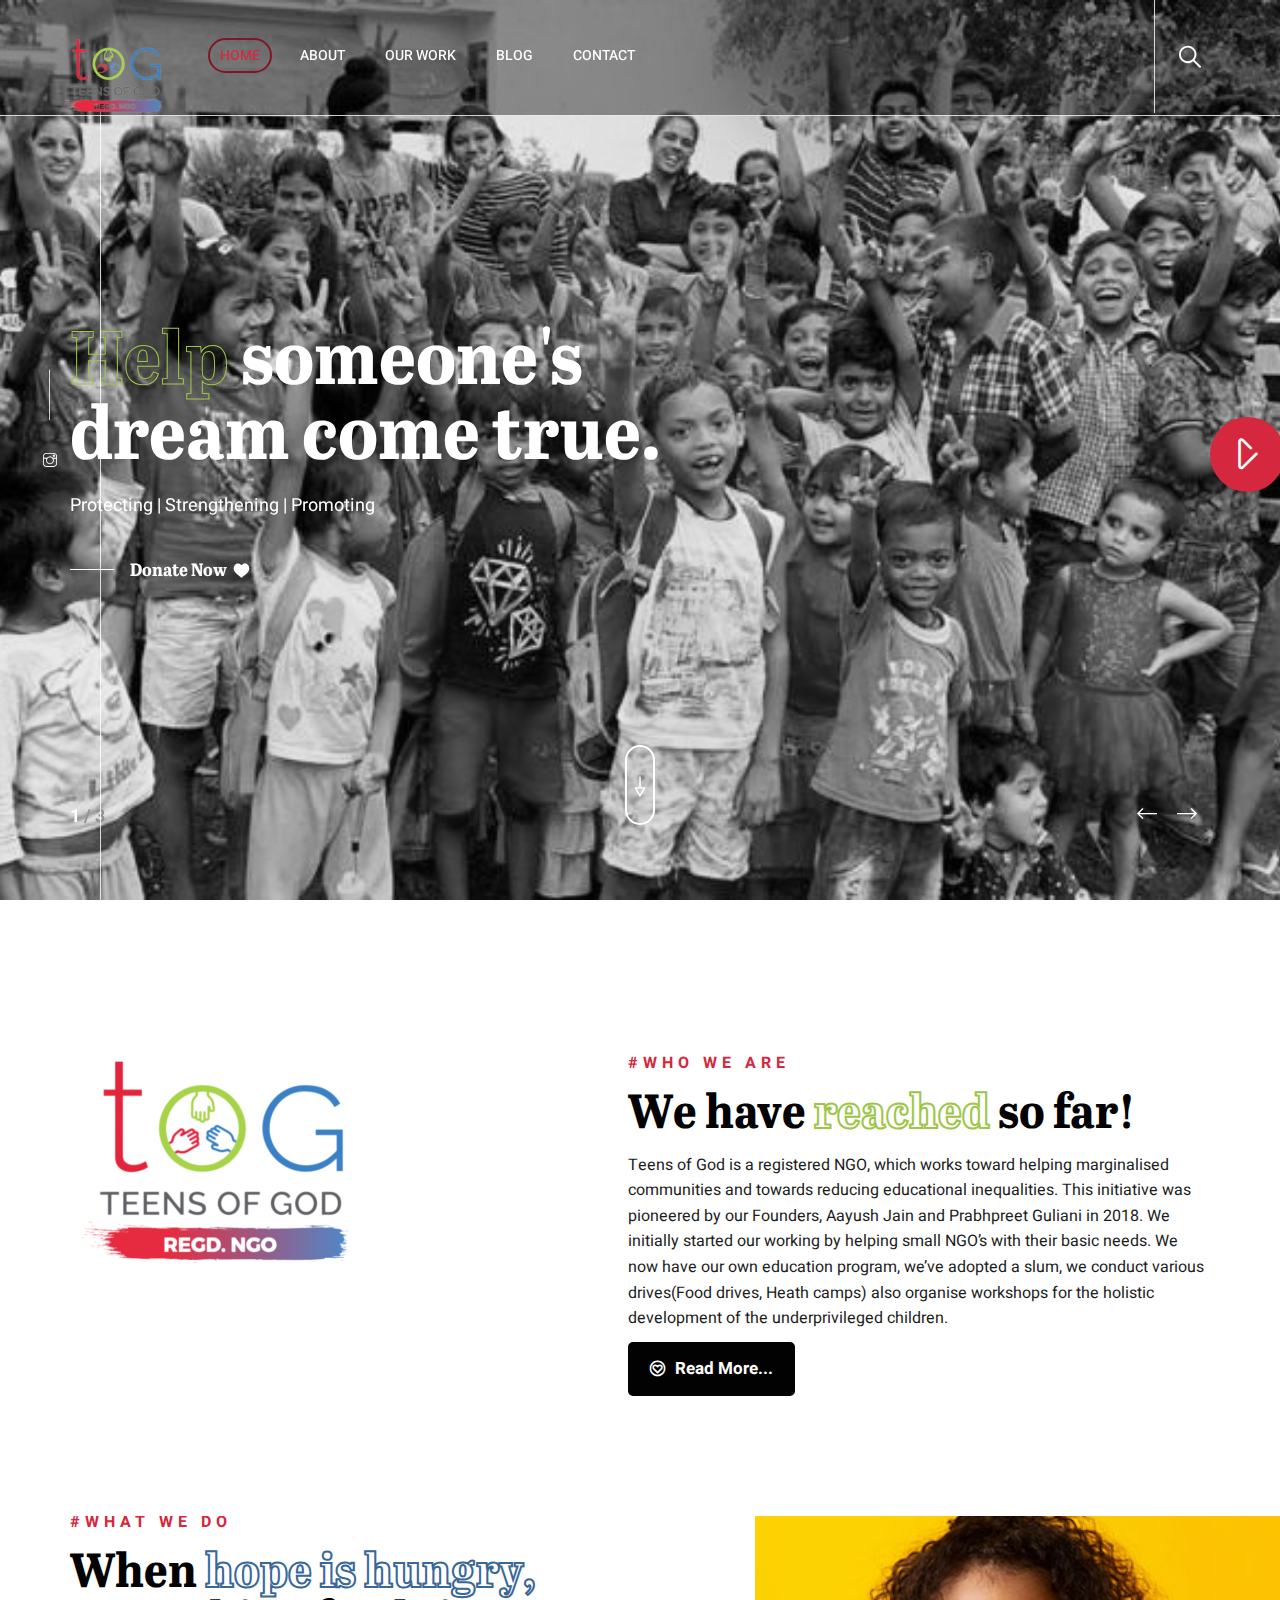
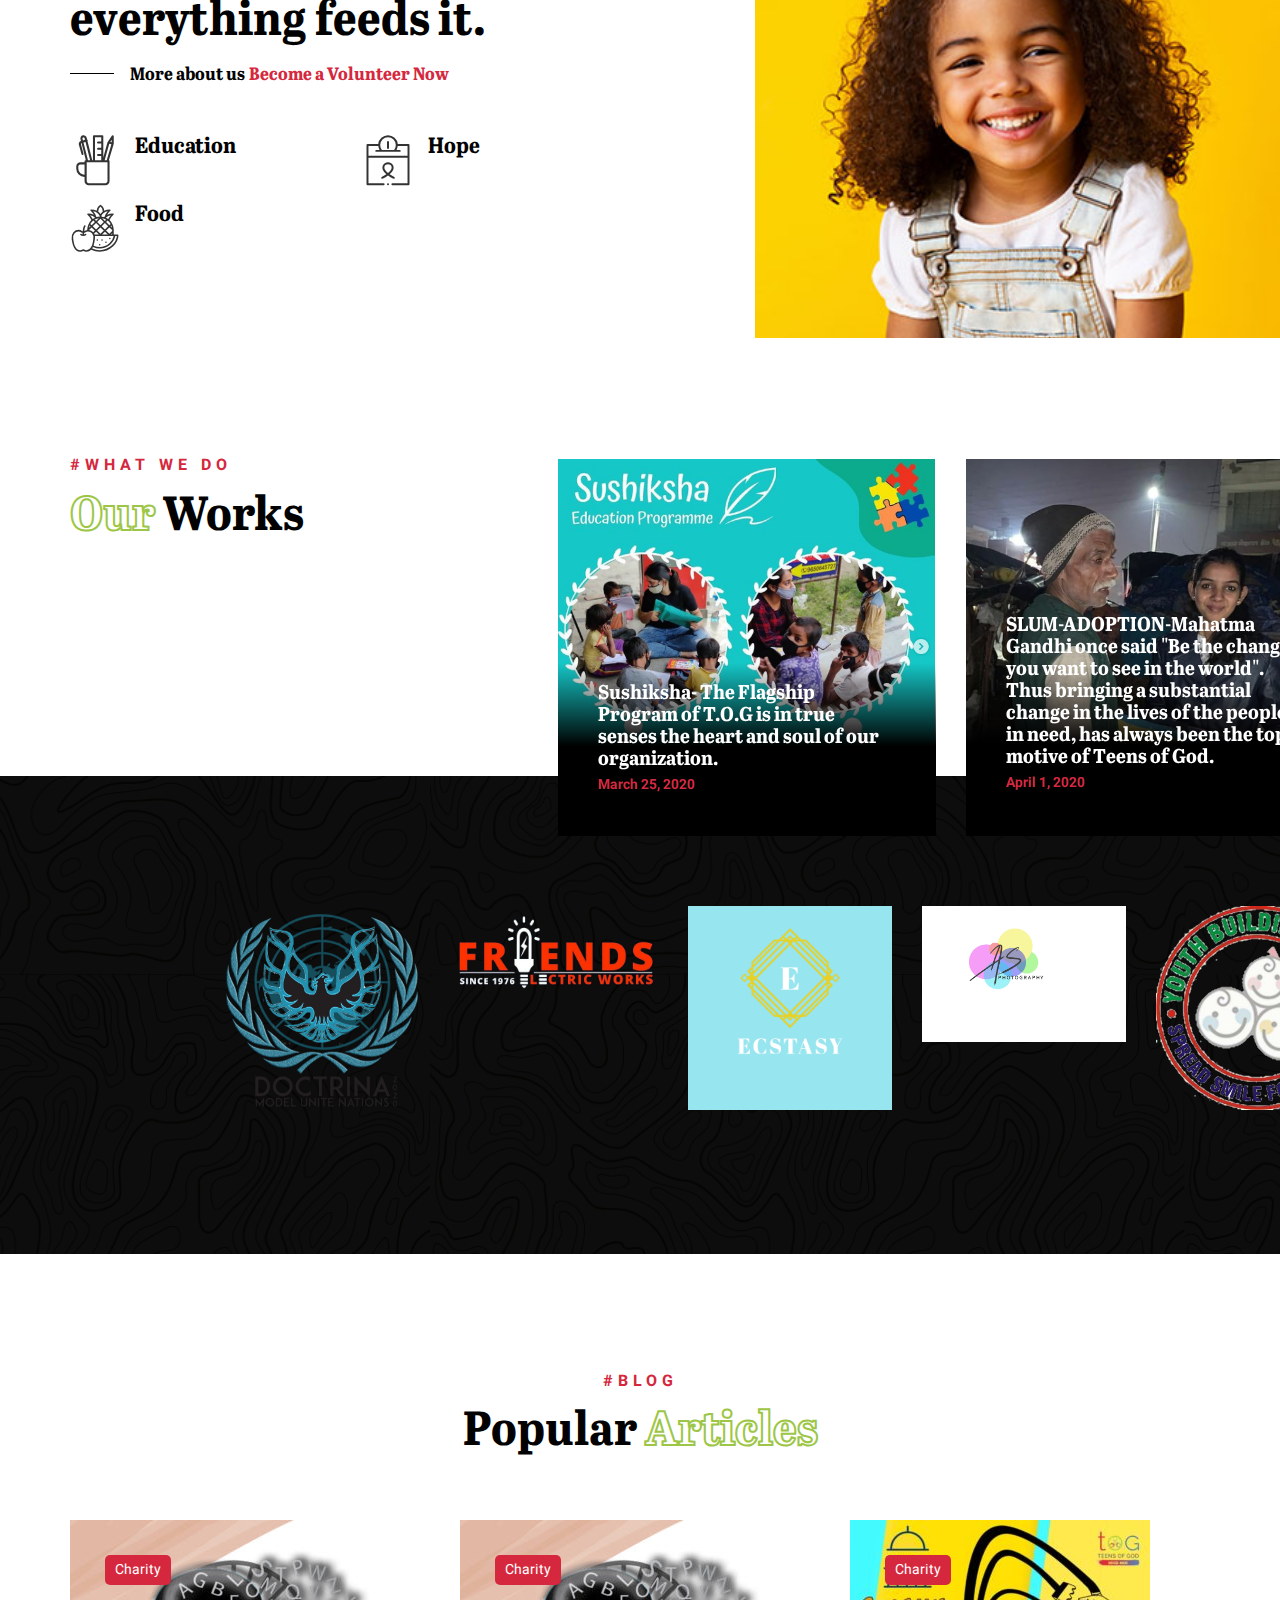
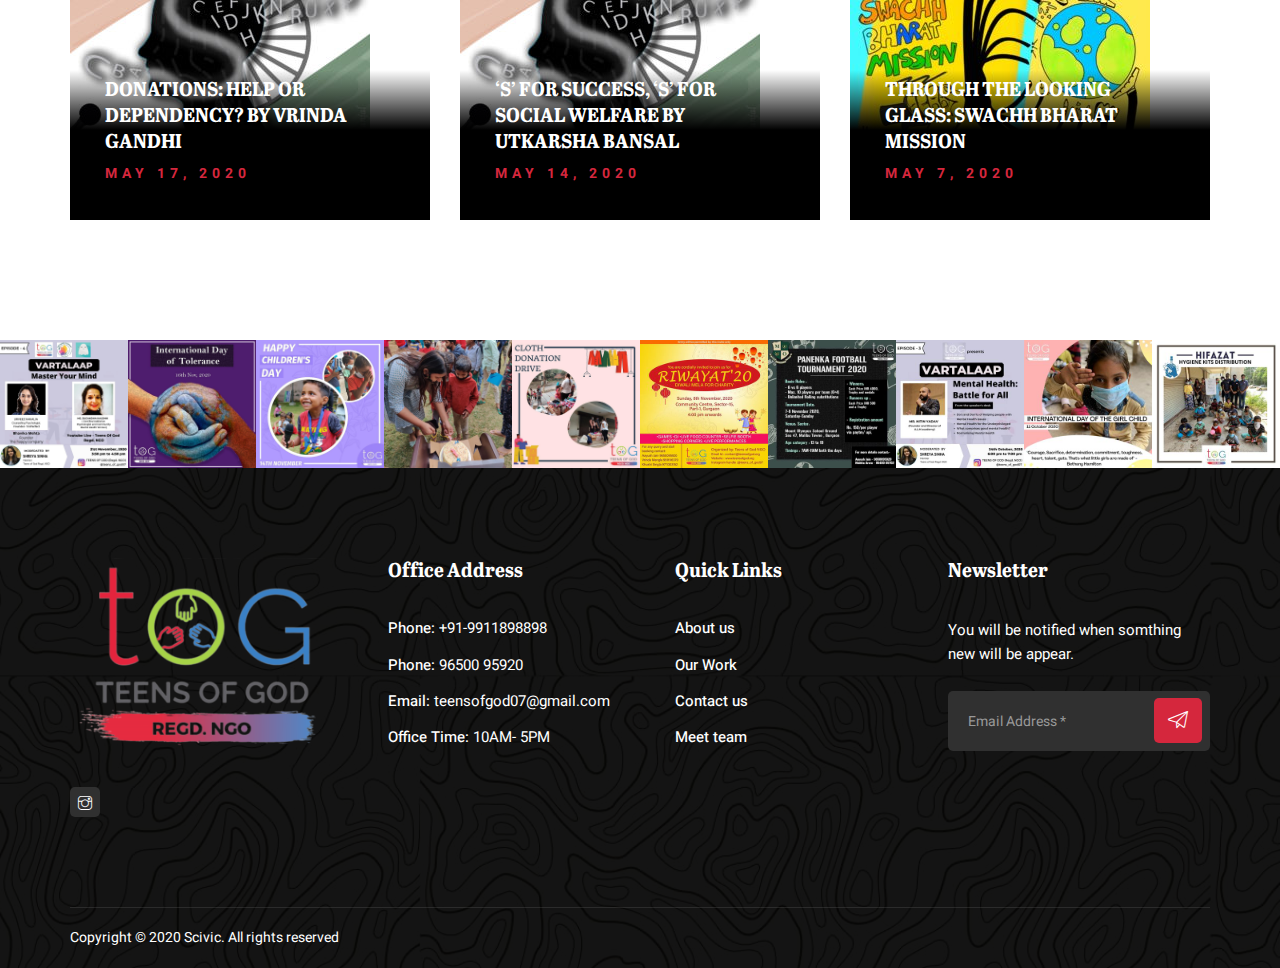
==== commit 0b5f1943: "host2" ====
--- a/index.html
+++ b/index.html
@@ -22,9 +22,6 @@
     <link href="assets/css/owl.transitions.css" rel="stylesheet">
     <link href="assets/css/jquery.fancybox.css" rel="stylesheet">
     <link href="assets/css/style.css" rel="stylesheet">
-
-
-
 </head>
 
 <body>
@@ -217,7 +214,7 @@
                         <div class="target-content">
                             <div class="section-title">
                                 <span>#Who we are</span>
-                                <h2>We have <span style="-webkit-text-stroke-color: #386798">reached</span> so far!</h2>
+                                <h2>We have <span>reached</span> so far!</h2>
                             </div>
                             <div class="content">
                                 <p>Teens of God is a registered NGO, which works toward helping marginalised communities
@@ -240,7 +237,7 @@
                                 </div> -->
                                
                                     
-                                <a href="about.html" class="theme-btn-s3"><i class="fi flaticon-like"></i> Read More...</a>
+                                <a href="about.html" class="theme-btn-s6"><i class="fi flaticon-like"></i> Read More...</a>
                             </div>
                         </div>
                     </div>
--- a/assets/css/style.css
+++ b/assets/css/style.css
@@ -2778,7 +2778,7 @@
 }.partner-section {
     background: url(../images/partners/partners-bg.jpg) center center/cover no-repeat local;
     position: relative;
-    padding: 130px 0 205px;
+    padding: 130px 0 130px 205px;
     margin-top: -60px;
 }
 @media (max-width:1199px) {
@@ -2795,7 +2795,7 @@
 }
 .partner-section:before {
     content: "";
-    background-color:rgba(29, 29, 29, .95) ;
+    background-color:rgba(0, 0, 0, .95) ;
     width: 100%;
     height: 100%;
     position: absolute;
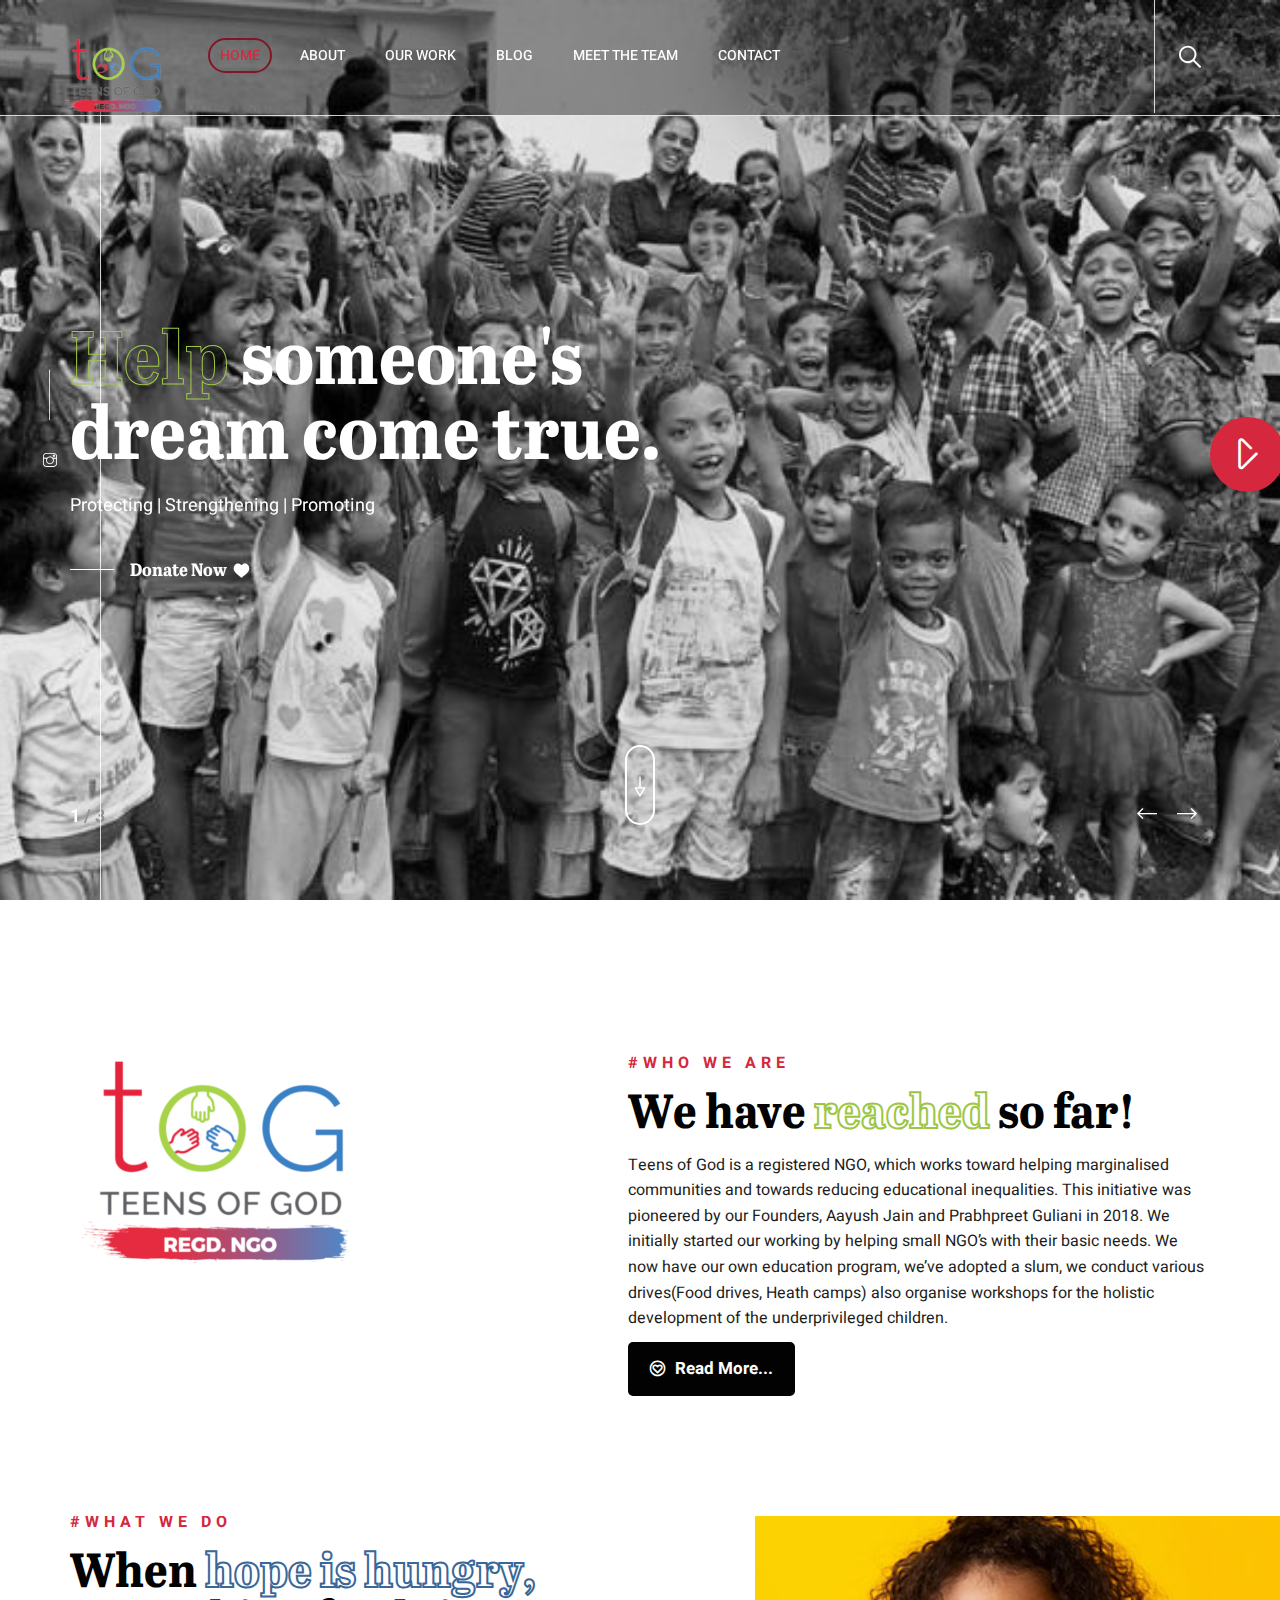
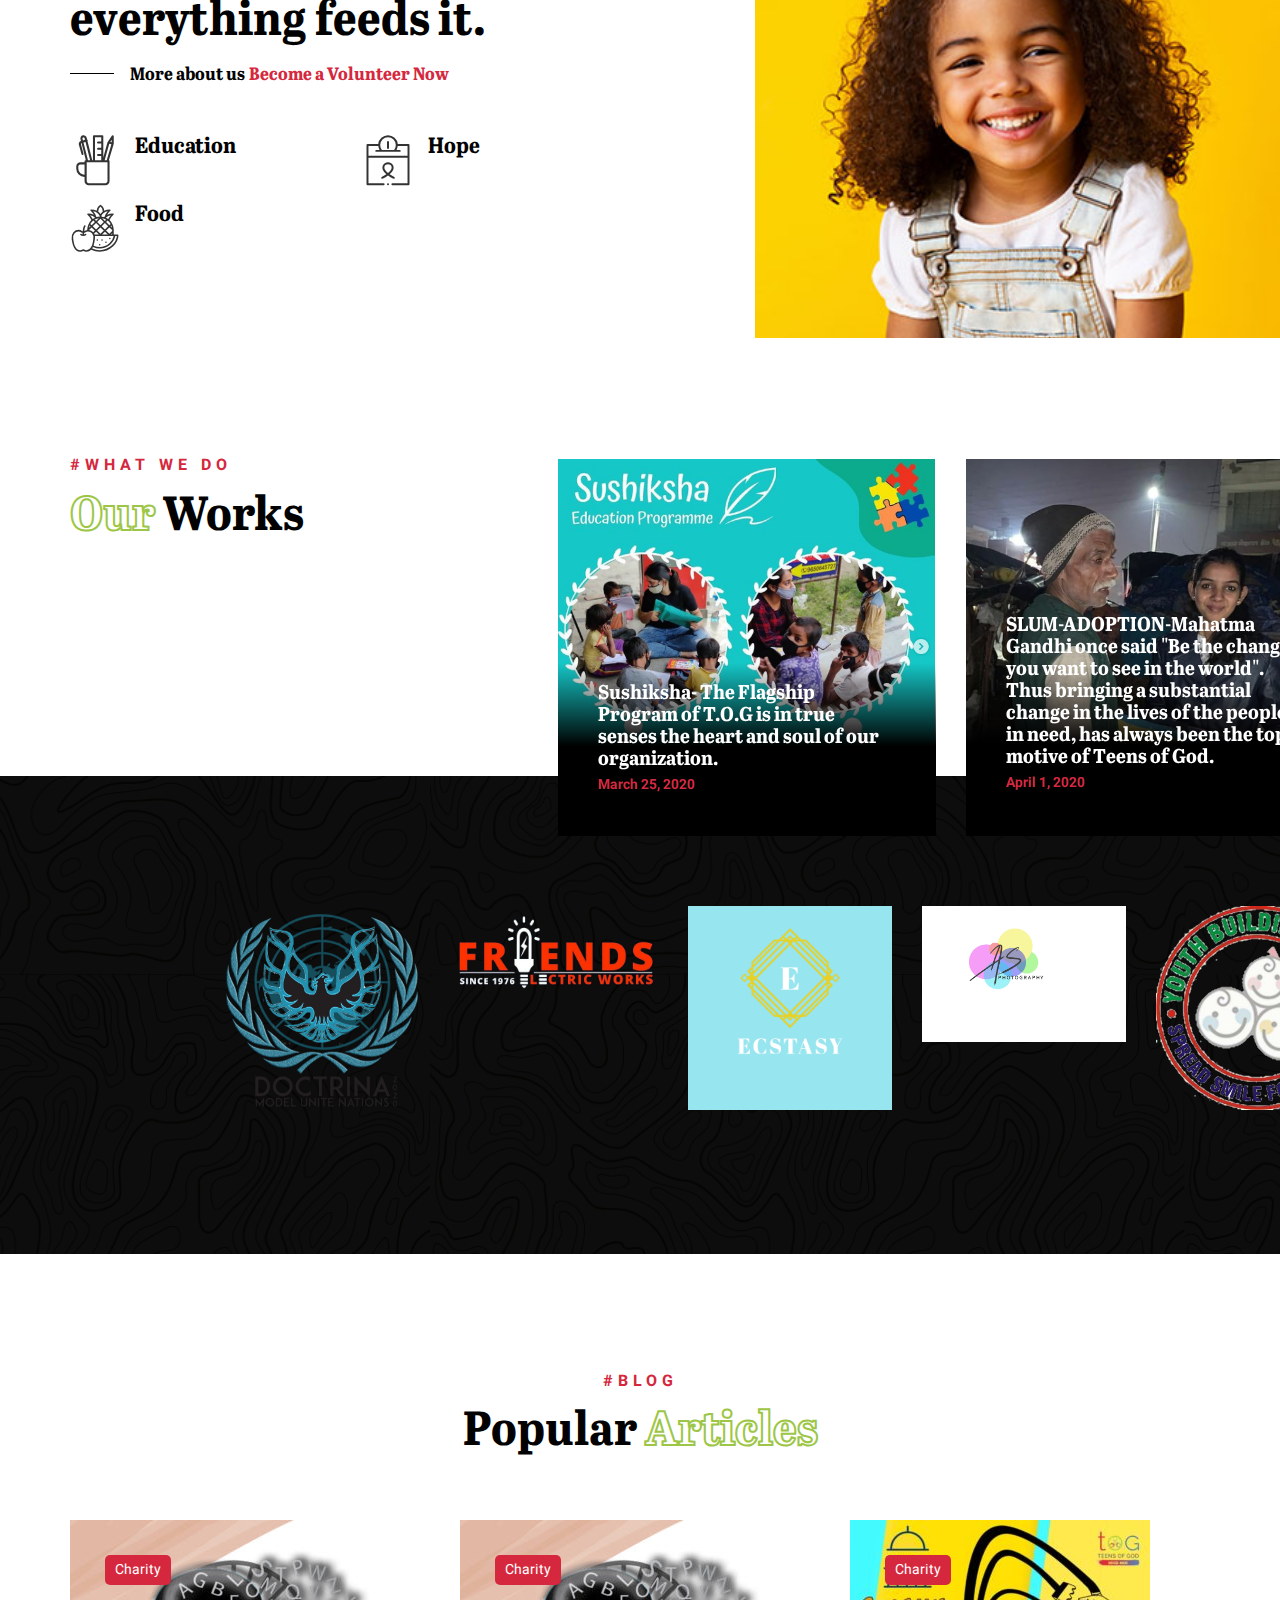
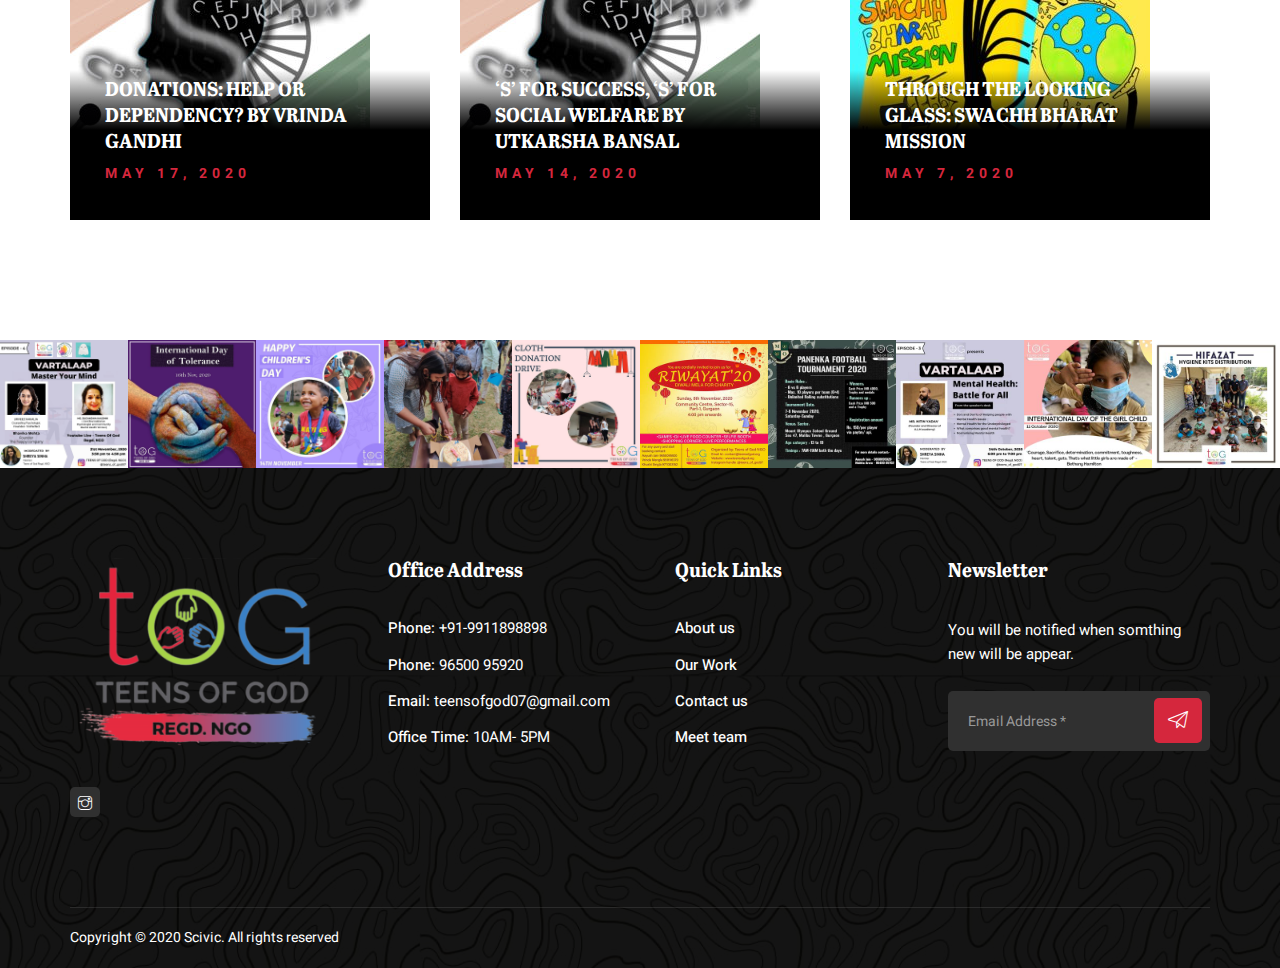
==== commit c4ab6bdd: "final hosted" ====
--- a/index.html
+++ b/index.html
@@ -28,17 +28,13 @@
 
   
     <div class="page-wrapper">
-
-        
+    
         <div class="preloader">
             <div class="preloader-inner">
                 <div class="double-bounce1"></div>
                 <div class="double-bounce2"></div>
             </div>
-        </div>
-        
-
-        
+        </div>     
         <header id="header" class="site-header header-style-1">
             <!-- <div class="overlay1"></div> -->
             <nav class="navigation navbar navbar-default">
@@ -69,8 +65,9 @@
 
 
                             <li><a href="our-work.html">Our Work</a></li>
+                           
                             <li><a href="blog.html">Blog</a></li>
-
+                            <li><a href="team.html">Meet the Team</a></li>
 
                             <li><a href="contact.html">Contact</a></li>
                         </ul>
@@ -104,11 +101,7 @@
 
                 </div><!-- end of container -->
             </nav>
-        </header>
-       
-
-
-        
+        </header> 
         <section class="hero-slider hero-style-1">
 
             <div class="swiper-container">
@@ -197,11 +190,7 @@
                 </div>
 
             </div>
-        </section>
-       
-
-
-       
+        </section>     
         <section class="target-area section-padding" id="about">
             <div class="container">
                 <div class="row">
@@ -244,12 +233,6 @@
                 </div>
             </div> <!-- end container -->
         </section>
-        
-
-
-  
-
-
         <section class="about-section">
             <div class="content-area">
                 <div class="left-col">
@@ -294,11 +277,7 @@
                     </div>
                 </div>
             </div> <!-- end content-area -->
-        </section>
-        
-
-
-       
+        </section>     
         <section class="events-section section-padding">
             <div class="container">
                 <div class="row">
@@ -356,9 +335,6 @@
                 </div>
             </div> <!-- end container -->
         </section>
-        
-
-
         <section class="partner-section">
             <h2 class="hidden">Partners</h2>
             <div class="container">
@@ -389,13 +365,7 @@
                 </div>
             </div> 
             
-        </section>
-     
-
-
-     
-
-      
+        </section> 
         <section class="blog-section section-padding">
             <div class="container">
                 <div class="row">
@@ -450,11 +420,7 @@
                     </div>
                 </div>
             </div> <!-- end container -->
-        </section>
-      
-      
-
-       
+        </section>     
         <section class="instagram-section">
             <h2 class="hidden">Instagran</h2>
             <div class="instagram-grids">
@@ -490,11 +456,7 @@
                     <a href="#"><img src="assets/images/instagram/10.jpg" alt></a>
                 </div>
             </div>
-        </section>
-       
-
-
-       
+        </section>    
         <footer class="site-footer">
             <div class="upper-footer">
                 <div class="container">
